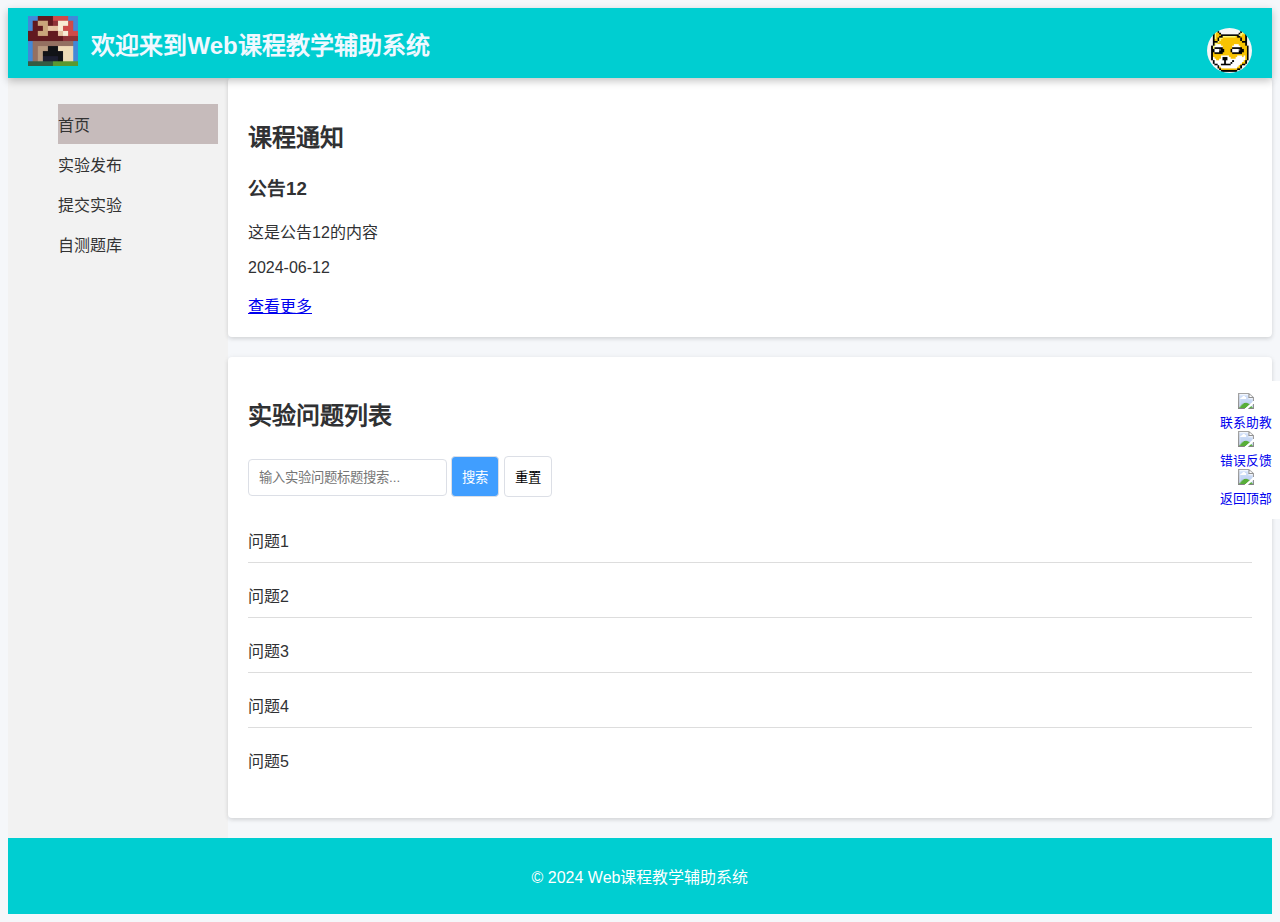
==== html/index.html @ 5e6ee78d "实现基本的首页" ====
<!DOCTYPE html>
<html lang="zh-CN">
  <head>
    <meta charset="UTF-8" />
    <meta name="viewport" content="width=device-width, initial-scale=1.0" />
    <title>Web课程教学辅助系统</title>
    <link rel="stylesheet" href="../css/index.css" />
    <script src="../js/index.js" defer></script>
  </head>

  <body>
    <header>
      <div id="logo-container">
        <img src="../static/house.webp" alt="页首Logo" id="logo" />
      </div>
      <h2>&nbsp;&nbsp;欢迎来到Web课程教学辅助系统</h2>
      <!-- 用户信息和头像容器 -->
      <div id="user-info" class="user-info">
        <img
          src="../static/user.jpg"
          alt="用户头像"
          id="user-avatar"
          class="user-avatar"
        />
        <div id="user-actions" class="user-actions">
          <!-- 用户为游客时显示 -->
          <p id="guest-actions" class="user-action">注册 登录</p>
          <!-- 用户登录后显示 -->
          <p id="user-action" class="user-action" style="display: none">
            退出登录
          </p>
        </div>
      </div>
    </header>

    <div class="main-container">
      <!-- 侧边菜单栏 -->
      <aside class="side-menu">
        <ul class="side-menu-list" type="none">
          <li class="side-menu-item active">
            <a href="#">首页</a>
          </li>
          <li class="side-menu-item">
            <a href="#">实验发布</a>
          </li>
          <li class="side-menu-item">
            <a href="#">提交实验</a>
          </li>
          <li class="side-menu-item">
            <a href="#">自测题库</a>
          </li>
        </ul>
      </aside>
      <main class="main-content">
        <section id="announcements">
          <h2>课程通知</h2>
          <div id="announcementsList"></div>
        </section>

        <section id="problem-list">
          <h2>实验问题列表</h2>
          <div id="search-container">
            <input
              type="text"
              id="site-search"
              placeholder="输入实验问题标题搜索..."
            />
            <button id="search-button" onclick="onSearchInput()">搜索</button>
            <button id="reset-button" onclick="resetSearch()">重置</button>
          </div>
          <ul id="problemListUl"></ul>
        </section>
      </main>
      <!-- 右侧工具栏 -->
      <div class="toolkit">
        <div class="toolkit-list">
          <div class="toolkit-item">
            <a href="#">
              <img
                src="http://172.31.73.236/resource/img/toolkit-chat.png"
                ;
                class="toolkit-icon"
              />
              <div class="toolkit-bottom">联系助教</div>
            </a>
          </div>

          <div class="toolkit-item">
            <a href="#">
              <img
                src="http://172.31.73.236/resource/img/toolkit-write.png"
                ;
                class="toolkit-icon"
              />
              <div class="toolkit-bottom">错误反馈</div>
            </a>
          </div>

          <div class="toolkit-item">
            <a href="#">
              <img
                src="http://172.31.73.236/resource/img/toolkit-back.png"
                ;
                class="toolkit-icon"
              />
              <div class="toolkit-bottom">返回顶部</div>
            </a>
          </div>
        </div>
      </div>
    </div>

    <footer>
      <p>&copy; 2024 Web课程教学辅助系统</p>
    </footer>
  </body>
</html>
---- css/index.css ----
/* index.css */
body {
    display: flex;
    flex-direction: column;
    /* 确保body有最小高度，以便包含整个页面内容 */
    min-height: 100vh;
    font-family: Avenir, Helvetica, Arial, sans-serif;
    -webkit-font-smoothing: antialiased;
    background-color: #f5f7fa; 
    color: #303133; 
    padding: 0;
}

header {
    background-color: #00ced1 !important; 
    color: #f0f8ff;
    height: 70px;
    box-shadow: 0 3px 8px rgba(0, 0, 0, .24);
    padding: 0 20px;
    box-sizing: border-box;
    display: flex;
    align-items: center;
    position: relative; /* 允许绝对定位 */
}

.user-info {
    position: absolute;
    top: 20px;
    right: 20px; 
    cursor: pointer;
}
  
.user-avatar {
    width: 45px; 
    height: 45px; 
    border-radius: 25px; /* 圆形头像 */
}
  
.user-actions {
    display: none; 
    position: absolute;
    background-color: #00ced1 !important;
    border: 1px solid #ccc;
    border-radius: 5px;
    padding: 5px;
    box-shadow: 0 2px 4px rgba(0, 0, 0, 0.12);
}
  
.user-action {
    margin: 5px 0;
    text-align: center;
}
  
.user-info:hover .user-actions {
    display: block;
}
  
#logo-container img {
    max-height: 50px;
}

.main-container {
    flex: 1; 
    display: flex;
    flex-wrap: wrap;
    justify-content: space-between;
}

.main-content {
    flex: 1;
}

.side-menu {
    width: 200px;
    height: auto;
    padding: 10px;
    left: 0;
    background-color: #f2f2f2;
}

.side-menu-list li a {
    display: block;
    padding: 8px 0;
    text-align: left;
    text-decoration: none;
    color: #333;
    transition: background-color 0.3s ease, color 0.3s ease;
}

.side-menu-list li a:hover,
  .side-menu-list li a:focus {
    background-color: #c6bbbb; /* 浅灰色背景 */
}

.side-menu-list li.active a {
    background-color: #c6bbbb; /* 浅灰色背景 */
}

.toolkit {
    position: fixed;
    right: 0;
    bottom: 50%;
    transform: translateY(50%);
    z-index: 100;
    background-color: white;
    border-top-right-radius: 0; /* 右上角边框圆角为0 */
    border-bottom-right-radius: 0; /* 右下角边框圆角为0 */
    border-top-left-radius: 8px; /* 左上角边框圆角为8px */
    border-bottom-left-radius: 8px; /* 左下角边框圆角为8px */
  }

  .toolkit-list {
    padding: 12px 8px;
    display: flex;
    flex-direction: column;
    align-items: center;
    justify-content: center;
    font-size: 0.8rem;
  }

  .toolkit-item a {
    display: block;
    text-decoration: none;
    text-align: center;
  }

  .toolkit-item img {
    width: 40px;
    margin-bottom: 0;
  }
  
section {
    margin-bottom: 20px;
    background-color: white;
    border-radius: 4px;
    box-shadow: 0 2px 4px rgba(0, 0, 0, 0.12), 0 0 6px rgba(0, 0, 0, 0.04);
    padding: 20px;
}


#problem-list ul {
    list-style: none;
    padding: 0;
}

#problem-list li {
    border-bottom: 1px solid #dcdfe6;
    padding: 10px 0;
}

#problem-list li:last-child {
    border-bottom: none;
}

#problemListUl .problem-item {
    cursor: pointer; /* 当鼠标悬停时显示手指图标 */
    border-bottom: 1px solid #ddd;
    margin-bottom: 10px;
    padding-bottom: 10px;
}

#problemListUl .problem-details {
    background-color: #f9f9f9;
    padding: 10px;
    margin-top: 5px;
    border: 1px solid #ddd; /* 添加边框以区分详情区域 */
    border-top: none; /* 隐藏与问题标题之间的边框 */
}

aside#sidebar {
    background-color: white;
    border-radius: 4px;
    box-shadow: 0 2px 4px rgba(0, 0, 0, 0.12), 0 0 6px rgba(0, 0, 0, 0.04);
    padding: 20px;
    margin: 20px 0;
}

#search-container input,
#search-container button {
    padding: 10px;
    margin: 5px 0;
    border-radius: 4px;
    border: 1px solid #dcdfe6;
}

#search-button {
    background-color: #409eff;
    color: white;
    cursor: pointer;
}

#search-container button:hover {
    background-color: #78b2f9;
}

#reset-button {
    background-color: white;
    color: black;           
    cursor: pointer;        
}


footer {
    background-color: #00ced1; 
    color: white;
    text-align: center;
    padding: 10px 0;
}


@media (max-width: 768px) {
    header, main, aside#sidebar {
        width: 100%;
        float: none;
    }

    aside#sidebar {
        position: static;
        margin-top: 20px;
    }

    nav#navbar ul {
        flex-direction: column;
        align-items: center;
    }

    nav#navbar ul li {
        margin: 5px 0;
    }
}
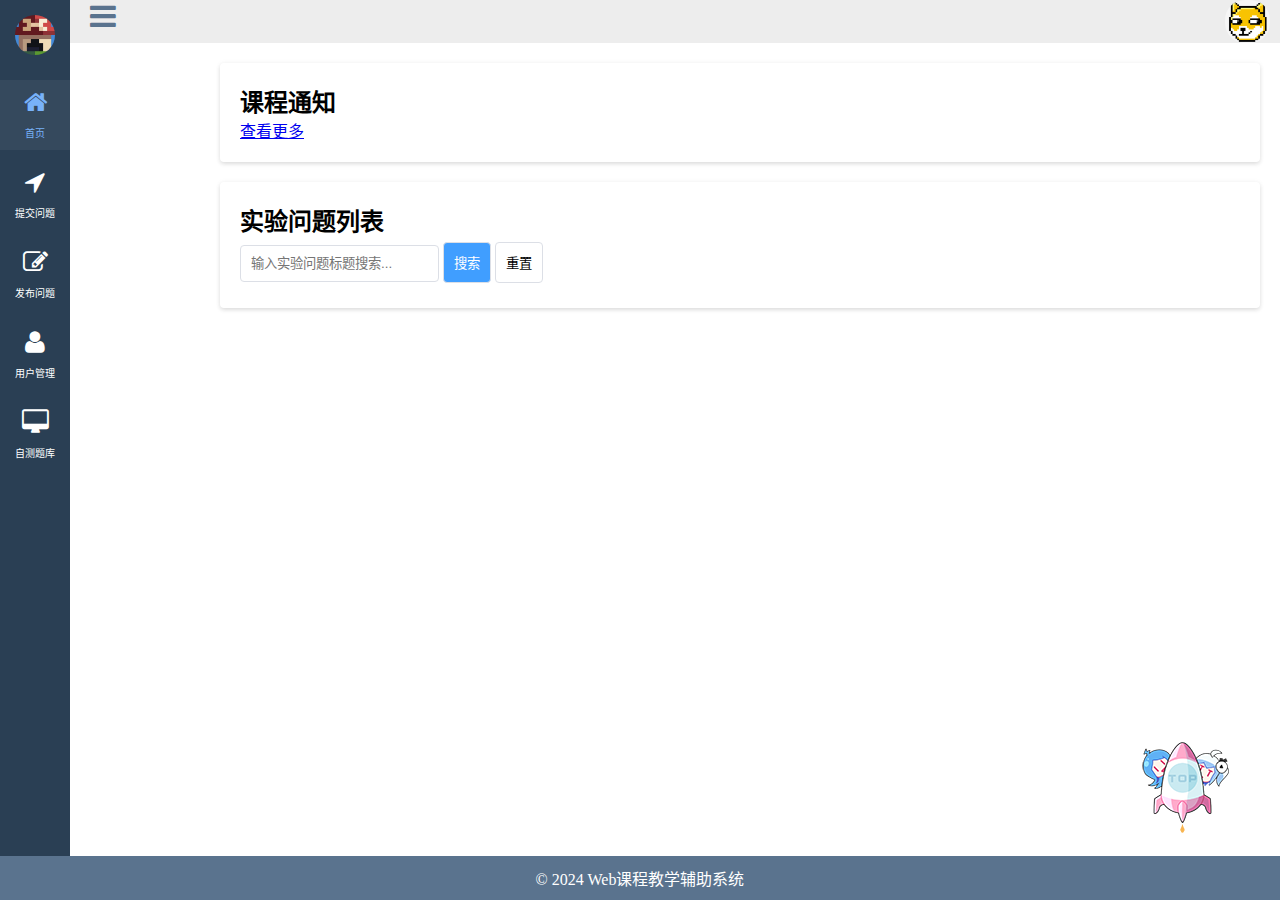
==== commit f79d5372: "修改模板代码，修改indexDB.js，修改首页" ====
--- a/html/index.html
+++ b/html/index.html
@@ -5,52 +5,71 @@
     <meta name="viewport" content="width=device-width, initial-scale=1.0" />
     <title>Web课程教学辅助系统</title>
     <link rel="stylesheet" href="../css/index.css" />
+    <link rel="stylesheet" href="../css/font-awesome.css" />
     <script src="../js/index.js" defer></script>
+    <script src="../js/indexedDB.js"></script>
   </head>
+  <body>
+    <div class="navbar">
+      <input type="checkbox" id="checkbox" />
+      <!-- 复选框的id属性值和label元素的for属性值必须是相同的,才能够通过点击label选中复选框 -->
+      <label for="checkbox">
+        <i class="fa fa-bars"></i>
+      </label>
 
-  <body>
-    <header>
-      <div id="logo-container">
-        <img src="../static/house.webp" alt="页首Logo" id="logo" />
+      <ul>
+        <li>
+          <img src="../static/house.webp" alt="" />
+          <span>Web校验平台</span>
+        </li>
+        <li class="active">
+          <a href="../html/index.html">
+            <i class="fa fa-home"></i>
+            <span>首页</span>
+          </a>
+        </li>
+        <li>
+          <a href="javascript:void(0)">
+            <i class="fa fa-location-arrow"></i>
+            <span>提交问题</span>
+          </a>
+        </li>
+        <li>
+          <a href="javascript:void(0)">
+            <i class="fa fa-edit"></i>
+            <span>发布问题</span>
+          </a>
+        </li>
+        <li>
+          <a href="javascript:void(0)">
+            <i class="fa fa-user"></i>
+            <span>用户管理</span>
+          </a>
+        </li>
+        <li>
+          <a href="javascript:void(0)">
+            <i class="fa fa-desktop"></i>
+            <span>自测题库</span>
+          </a>
+        </li>
+      </ul>
+      <div class="toolkit">
+        <a href="#"> </a>
       </div>
-      <h2>&nbsp;&nbsp;欢迎来到Web课程教学辅助系统</h2>
-      <!-- 用户信息和头像容器 -->
-      <div id="user-info" class="user-info">
-        <img
-          src="../static/user.jpg"
-          alt="用户头像"
-          id="user-avatar"
-          class="user-avatar"
-        />
-        <div id="user-actions" class="user-actions">
-          <!-- 用户为游客时显示 -->
-          <p id="guest-actions" class="user-action">注册 登录</p>
-          <!-- 用户登录后显示 -->
-          <p id="user-action" class="user-action" style="display: none">
-            退出登录
-          </p>
-        </div>
-      </div>
-    </header>
+    </div>
+    <div id="user-info" class="user-info">
+      <img
+        src="../static/user.jpg"
+        alt="用户头像"
+        id="user-avatar"
+        class="user-avatar"
+      />
+      <div id="user-actions" class="user-actions"></div>
+    </div>
+    <div class="top-title"></div>
 
+    <!-- 这是放正文的地方 -->
     <div class="main-container">
-      <!-- 侧边菜单栏 -->
-      <aside class="side-menu">
-        <ul class="side-menu-list" type="none">
-          <li class="side-menu-item active">
-            <a href="#">首页</a>
-          </li>
-          <li class="side-menu-item">
-            <a href="#">实验发布</a>
-          </li>
-          <li class="side-menu-item">
-            <a href="#">提交实验</a>
-          </li>
-          <li class="side-menu-item">
-            <a href="#">自测题库</a>
-          </li>
-        </ul>
-      </aside>
       <main class="main-content">
         <section id="announcements">
           <h2>课程通知</h2>
@@ -71,41 +90,34 @@
           <ul id="problemListUl"></ul>
         </section>
       </main>
-      <!-- 右侧工具栏 -->
-      <div class="toolkit">
-        <div class="toolkit-list">
-          <div class="toolkit-item">
-            <a href="#">
-              <img
-                src="http://172.31.73.236/resource/img/toolkit-chat.png"
-                ;
-                class="toolkit-icon"
-              />
-              <div class="toolkit-bottom">联系助教</div>
-            </a>
-          </div>
-
-          <div class="toolkit-item">
-            <a href="#">
-              <img
-                src="http://172.31.73.236/resource/img/toolkit-write.png"
-                ;
-                class="toolkit-icon"
-              />
-              <div class="toolkit-bottom">错误反馈</div>
-            </a>
-          </div>
-
-          <div class="toolkit-item">
-            <a href="#">
-              <img
-                src="http://172.31.73.236/resource/img/toolkit-back.png"
-                ;
-                class="toolkit-icon"
-              />
-              <div class="toolkit-bottom">返回顶部</div>
-            </a>
-          </div>
+    </div>
+    <!-- 个人中心模态窗口 -->
+    <div id="myModal" class="modal">
+      <div class="modal-content">
+        <div class="modal-header">
+          <h2>个人信息</h2>
+        </div>
+        <div class="modal-body">
+          <form>
+            <label for="avatar">头像:</label>
+            <input type="file" id="avatar" name="avatar" accept="image/*" />
+            <img
+              src="../static/user.jpg"
+              alt="预览头像"
+              id="profile-avatar-preview"
+              style="width: 100px; height: 100px; margin-bottom: 20px"
+            />
+            <label for="nickname">昵称:</label>
+            <input type="text" id="nickname" name="nickname" />
+            <label for="signature">签名档:</label>
+            <textarea id="signature" name="signature"></textarea>
+            <label for="todo">个人待办事项:</label>
+            <textarea id="todo" name="todo"></textarea>
+          </form>
+        </div>
+        <div class="modal-footer">
+          <button id="saveProfile">保存</button>
+          <button id="cancelProfile">取消</button>
         </div>
       </div>
     </div>
--- a/css/index.css
+++ b/css/index.css
@@ -1,230 +1,371 @@
-/* index.css */
+* {
+  padding: 0;
+  margin: 0;
+  box-sizing: border-box;
+  scroll-behavior: smooth;
+}
 body {
-    display: flex;
-    flex-direction: column;
-    /* 确保body有最小高度，以便包含整个页面内容 */
-    min-height: 100vh;
-    font-family: Avenir, Helvetica, Arial, sans-serif;
-    -webkit-font-smoothing: antialiased;
-    background-color: #f5f7fa; 
-    color: #303133; 
-    padding: 0;
-}
-
-header {
-    background-color: #00ced1 !important; 
-    color: #f0f8ff;
-    height: 70px;
-    box-shadow: 0 3px 8px rgba(0, 0, 0, .24);
-    padding: 0 20px;
-    box-sizing: border-box;
-    display: flex;
-    align-items: center;
-    position: relative; /* 允许绝对定位 */
+  display: flex;
+  flex-direction: column;
+  overflow-x: hidden; /* 禁止水平滚动 */
+  min-height: 100vh; /* 确保body至少占据整个视口高度 */
+}
+.navbar {
+  position: absolute;
+  width: 100vm;
+  height: 100%; /* 确保导航栏高度占满整个视口 */
+}
+.navbar input {
+  display: none;
+}
+.navbar label {
+  position: absolute;
+  top: 0;
+  left: 70px;
+  width: 100%;
+  height: 43px;
+  padding-left: 20px;
+  font-size: 30px;
+  color: #5a738e;
+  background-color: #ededed;
+  cursor: pointer;
+  transition: all 0.5s;
+}
+.navbar ul {
+  overflow: hidden;
+  list-style: none;
+  width: 70px;
+  height: 100vh;
+  background-color: #2a3f54;
+  transition: all 0.5s;
+}
+.navbar ul li {
+  height: 70px;
+  margin-bottom: 10px;
+}
+/* :first-child选择器 选择到ul下面的第一个元素 */
+.navbar ul li:first-child {
+  /* 弹性布局 让元素在该盒子内垂直+水平居中 */
+  display: flex;
+  justify-content: center;
+  align-items: center;
+  padding: 0 10px;
+}
+.navbar ul li:first-child img {
+  width: 40px;
+  border-radius: 50%;
+}
+.navbar ul li:first-child span {
+  /* 先把文字隐藏起来 */
+  display: none;
+  color: #fff;
+  /* 文字禁止换行 */
+  white-space: nowrap;
+  padding-left: 10px;
+  font-size: 18px;
+}
+.navbar ul li a {
+  /* 弹性布局 */
+  display: flex;
+  justify-content: center;
+  align-items: center;
+  /* 这个属性改变了弹性盒子的主轴方向 现在主轴方向向下 元素也就垂直排列 */
+  flex-direction: column;
+  width: 100%;
+  height: 100%;
+  color: #fff;
+  /* 取消文字的下划线 */
+  text-decoration: none;
+}
+.navbar ul li a i {
+  font-size: 25px;
+  margin-bottom: 10px;
+}
+.navbar ul li.active a {
+  color: #78b2f9;
+  background-color: #35495d;
+}
+.navbar ul li a span {
+  font-size: 10px;
+  white-space: nowrap;
+}
+.navbar ul li a:hover {
+  color: #fff;
+  background-color: #35495d;
+}
+/* :checked选择器判断复选框是否被选中 */
+/* +是相邻兄弟选择器 找到了input的下一个兄弟label */
+.navbar input:checked + label {
+  left: 200px;
+}
+/* ~也是兄弟选择器 但是可以找到隔了几代的兄弟 */
+.navbar input:checked ~ ul {
+  width: 200px;
+}
+.navbar input:checked ~ ul li:first-child {
+  /* 改变了弹性项目在弹性盒子内的水平排列方式为从开头排序 */
+  justify-content: flex-start;
+}
+.navbar input:checked ~ ul li:first-child span {
+  /* 文字显示 */
+  display: block;
+}
+.navbar input:checked ~ ul li a {
+  /* 改变了主轴的方向为默认值 水平排列 */
+  flex-direction: row;
+  /* 改变了弹性项目在弹性盒子内的水平排列方式为从开头排序 */
+  justify-content: flex-start;
+}
+.navbar input:checked ~ ul li a i {
+  font-size: 20px;
+  margin: 0 15px;
+}
+.navbar input:checked ~ ul li a span {
+  font-size: 15px;
 }
 
 .user-info {
-    position: absolute;
-    top: 20px;
-    right: 20px; 
-    cursor: pointer;
-}
-  
+  position: absolute;
+  right: 10px;
+  cursor: pointer;
+}
+
 .user-avatar {
-    width: 45px; 
-    height: 45px; 
-    border-radius: 25px; /* 圆形头像 */
-}
-  
+  width: 45px;
+  height: 43px;
+  border-radius: 20px;
+  transition: transform 0.3s ease;
+}
+
 .user-actions {
-    display: none; 
-    position: absolute;
-    background-color: #00ced1 !important;
-    border: 1px solid #ccc;
-    border-radius: 5px;
-    padding: 5px;
-    box-shadow: 0 2px 4px rgba(0, 0, 0, 0.12);
-}
-  
+  display: none;
+  position: absolute;
+  background-color: #5a738e;
+  border: 1px solid #ccc;
+  border-radius: 5px;
+  padding: 5px;
+  box-shadow: 0 2px 4px rgba(0, 0, 0, 0.12);
+}
+
 .user-action {
-    margin: 5px 0;
-    text-align: center;
-}
-  
+  margin: 5px 0;
+  text-align: center;
+  color: #fff;
+  text-decoration: none;
+}
+
 .user-info:hover .user-actions {
-    display: block;
-}
-  
-#logo-container img {
-    max-height: 50px;
+  display: block;
+}
+
+/* 回到顶部 */
+.toolkit a {
+  position: fixed; /* 固定定位，相对于浏览器窗口 */
+  right: 20px; /* 距离右侧20px */
+  bottom: 20px;
+  width: 150px;
+  height: 174px;
+  background: url("../static/back.png") no-repeat;
+  background-size: cover;
+  z-index: 999;
+}
+.toolkit a:hover {
+  animation: back 0.5s steps(5) infinite;
+}
+
+/* 美化模态窗口样式 */
+.modal {
+  display: none;
+  position: fixed;
+  z-index: 1000;
+  left: 0;
+  top: 0;
+  width: 100%;
+  height: 100%;
+  overflow: auto;
+  background-color: rgba(0, 0, 0, 0.5); /* 半透明背景 */
+  align-items: center;
+  justify-content: center;
+}
+
+/* 模态内容框 */
+.modal-content {
+  background-color: #fefefe;
+  margin: 5% auto;
+  padding: 20px;
+  border-radius: 10px;
+  box-shadow: 0 4px 8px rgba(0, 0, 0, 0.1);
+  width: auto;
+  max-width: 1000px; /* 设置最大宽度限制 */
+}
+
+/* 模态窗口头部 */
+.modal-header {
+  display: flex;
+  justify-content: space-between;
+  align-items: center;
+  border-bottom: 1px solid #ddd;
+  padding-bottom: 10px;
+  margin-bottom: 15px;
+  text-align: center; /* 标题居中 */
+  border-bottom: none; /* 移除边框 */
+  padding-bottom: 0; /* 移除底部内边距 */
+}
+
+/* 模态窗口主体 */
+.modal-body {
+  display: flex;
+  flex-direction: column;
+  align-items: left;
+  padding: 10px;
+}
+
+/* 模态窗口底部 */
+.modal-footer {
+  display: flex;
+  justify-content: space-between;
+  padding: 10px 20px;
+}
+
+/* 表单样式 */
+.modal form {
+  display: flex;
+  flex-direction: column;
+}
+
+.modal label {
+  font-weight: bold;
+  margin-bottom: 5px;
+}
+
+.modal form input[type="text"],
+.modal form input[type="file"],
+.modal form textarea {
+  width: 100%;
+  padding: 10px;
+  margin-bottom: 10px;
+  border: 1px solid #ddd;
+  border-radius: 5px;
+}
+
+.modal form input[type="file"] {
+  padding: 5px 10px;
+}
+.modal button {
+  padding: 10px 20px;
+  margin: 0 5px;
+  border: none;
+  border-radius: 5px;
+  background-color: #5a738e;
+  color: white;
+  cursor: pointer;
+  transition: background-color 0.3s ease;
+  flex-grow: 1; /* 按钮占据可用空间 */
+}
+
+/* 保存按钮样式 */
+#saveProfile {
+  background-color: #1890ff;
+}
+
+/* 取消按钮样式 */
+#cancelProfile {
+  background-color: #dcdfe6;
+}
+
+/* 按钮悬停效果 */
+.modal button:hover {
+  opacity: 0.9;
+}
+
+.top-title {
+  position: absolute;
+  top: 0;
+  left: 70px;
+  width: 100%;
+  height: 43px;
+  background-color: #ededed;
+  /* border: 1px solid #d9dee4; */
+  z-index: -1; /* 设置较低的层叠级别 */
 }
 
 .main-container {
-    flex: 1; 
-    display: flex;
-    flex-wrap: wrap;
-    justify-content: space-between;
-}
-
-.main-content {
-    flex: 1;
-}
-
-.side-menu {
-    width: 200px;
-    height: auto;
-    padding: 10px;
-    left: 0;
-    background-color: #f2f2f2;
-}
-
-.side-menu-list li a {
-    display: block;
-    padding: 8px 0;
-    text-align: left;
-    text-decoration: none;
-    color: #333;
-    transition: background-color 0.3s ease, color 0.3s ease;
-}
-
-.side-menu-list li a:hover,
-  .side-menu-list li a:focus {
-    background-color: #c6bbbb; /* 浅灰色背景 */
-}
-
-.side-menu-list li.active a {
-    background-color: #c6bbbb; /* 浅灰色背景 */
-}
-
-.toolkit {
-    position: fixed;
-    right: 0;
-    bottom: 50%;
-    transform: translateY(50%);
-    z-index: 100;
-    background-color: white;
-    border-top-right-radius: 0; /* 右上角边框圆角为0 */
-    border-bottom-right-radius: 0; /* 右下角边框圆角为0 */
-    border-top-left-radius: 8px; /* 左上角边框圆角为8px */
-    border-bottom-left-radius: 8px; /* 左下角边框圆角为8px */
-  }
-
-  .toolkit-list {
-    padding: 12px 8px;
-    display: flex;
-    flex-direction: column;
-    align-items: center;
-    justify-content: center;
-    font-size: 0.8rem;
-  }
-
-  .toolkit-item a {
-    display: block;
-    text-decoration: none;
-    text-align: center;
-  }
-
-  .toolkit-item img {
-    width: 40px;
-    margin-bottom: 0;
-  }
-  
+  flex: 1; /* 占据剩余空间 */
+  max-height: calc(100vh - 43px - 50px);
+  padding: 20px; /* 添加内边距 */
+  margin-top: 43px;
+  overflow: auto; /* 如果内容溢出，允许滚动 */
+  margin-left: 200px;
+}
 section {
-    margin-bottom: 20px;
-    background-color: white;
-    border-radius: 4px;
-    box-shadow: 0 2px 4px rgba(0, 0, 0, 0.12), 0 0 6px rgba(0, 0, 0, 0.04);
-    padding: 20px;
-}
-
+  margin-bottom: 20px;
+  background-color: white;
+  border-radius: 4px;
+  box-shadow: 0 2px 4px rgba(0, 0, 0, 0.12), 0 0 6px rgba(0, 0, 0, 0.04);
+  padding: 20px;
+}
 
 #problem-list ul {
-    list-style: none;
-    padding: 0;
+  list-style: none;
+  padding: 0;
 }
 
 #problem-list li {
-    border-bottom: 1px solid #dcdfe6;
-    padding: 10px 0;
+  border-bottom: 1px solid #dcdfe6;
+  padding: 10px 0;
 }
 
 #problem-list li:last-child {
-    border-bottom: none;
+  border-bottom: none;
 }
 
 #problemListUl .problem-item {
-    cursor: pointer; /* 当鼠标悬停时显示手指图标 */
-    border-bottom: 1px solid #ddd;
-    margin-bottom: 10px;
-    padding-bottom: 10px;
+  cursor: pointer; /* 当鼠标悬停时显示手指图标 */
+  border-bottom: 1px solid #ddd;
+  margin-bottom: 10px;
+  padding-bottom: 10px;
 }
 
 #problemListUl .problem-details {
-    background-color: #f9f9f9;
-    padding: 10px;
-    margin-top: 5px;
-    border: 1px solid #ddd; /* 添加边框以区分详情区域 */
-    border-top: none; /* 隐藏与问题标题之间的边框 */
-}
-
-aside#sidebar {
-    background-color: white;
-    border-radius: 4px;
-    box-shadow: 0 2px 4px rgba(0, 0, 0, 0.12), 0 0 6px rgba(0, 0, 0, 0.04);
-    padding: 20px;
-    margin: 20px 0;
+  background-color: #f9f9f9;
+  padding: 10px;
+  margin-top: 5px;
+  border: 1px solid #ddd; /* 添加边框以区分详情区域 */
+  border-top: none; /* 隐藏与问题标题之间的边框 */
 }
 
 #search-container input,
 #search-container button {
-    padding: 10px;
-    margin: 5px 0;
-    border-radius: 4px;
-    border: 1px solid #dcdfe6;
+  padding: 10px;
+  margin: 5px 0;
+  border-radius: 4px;
+  border: 1px solid #dcdfe6;
 }
 
 #search-button {
-    background-color: #409eff;
-    color: white;
-    cursor: pointer;
+  background-color: #409eff;
+  color: white;
+  cursor: pointer;
 }
 
 #search-container button:hover {
-    background-color: #78b2f9;
+  background-color: #78b2f9;
 }
 
 #reset-button {
-    background-color: white;
-    color: black;           
-    cursor: pointer;        
-}
-
+  background-color: white;
+  color: black;
+  cursor: pointer;
+}
 
 footer {
-    background-color: #00ced1; 
-    color: white;
-    text-align: center;
-    padding: 10px 0;
-}
-
-
-@media (max-width: 768px) {
-    header, main, aside#sidebar {
-        width: 100%;
-        float: none;
-    }
-
-    aside#sidebar {
-        position: static;
-        margin-top: 20px;
-    }
-
-    nav#navbar ul {
-        flex-direction: column;
-        align-items: center;
-    }
-
-    nav#navbar ul li {
-        margin: 5px 0;
-    }
-}+  background-color: #5a738e;
+  color: white;
+  text-align: center;
+  padding: 10px 0;
+  position: fixed;
+  left: 0;
+  right: 0;
+  bottom: 0;
+  width: 100%;
+}
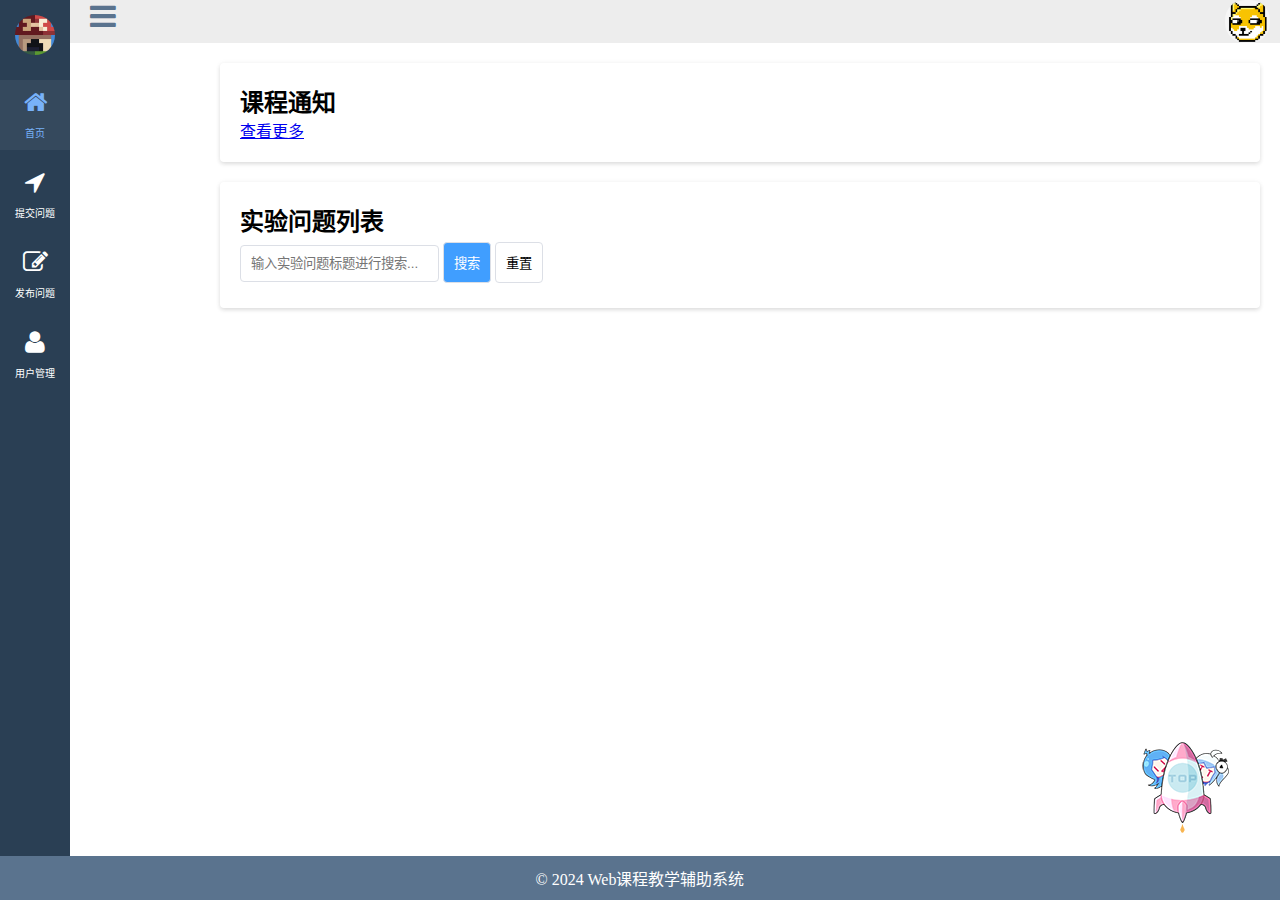
==== commit afaefc39: "个人页面新增密码" ====
--- a/html/index.html
+++ b/html/index.html
@@ -46,12 +46,6 @@
             <span>用户管理</span>
           </a>
         </li>
-        <li>
-          <a href="javascript:void(0)">
-            <i class="fa fa-desktop"></i>
-            <span>自测题库</span>
-          </a>
-        </li>
       </ul>
       <div class="toolkit">
         <a href="#"> </a>
@@ -82,7 +76,7 @@
             <input
               type="text"
               id="site-search"
-              placeholder="输入实验问题标题搜索..."
+              placeholder="输入实验问题标题进行搜索..."
             />
             <button id="search-button" onclick="onSearchInput()">搜索</button>
             <button id="reset-button" onclick="resetSearch()">重置</button>
@@ -91,6 +85,7 @@
         </section>
       </main>
     </div>
+
     <!-- 个人中心模态窗口 -->
     <div id="myModal" class="modal">
       <div class="modal-content">
@@ -109,6 +104,8 @@
             />
             <label for="nickname">昵称:</label>
             <input type="text" id="nickname" name="nickname" />
+            <label for="password">密码:</label>
+            <input type="text" id="password" name="password" />
             <label for="signature">签名档:</label>
             <textarea id="signature" name="signature"></textarea>
             <label for="todo">个人待办事项:</label>
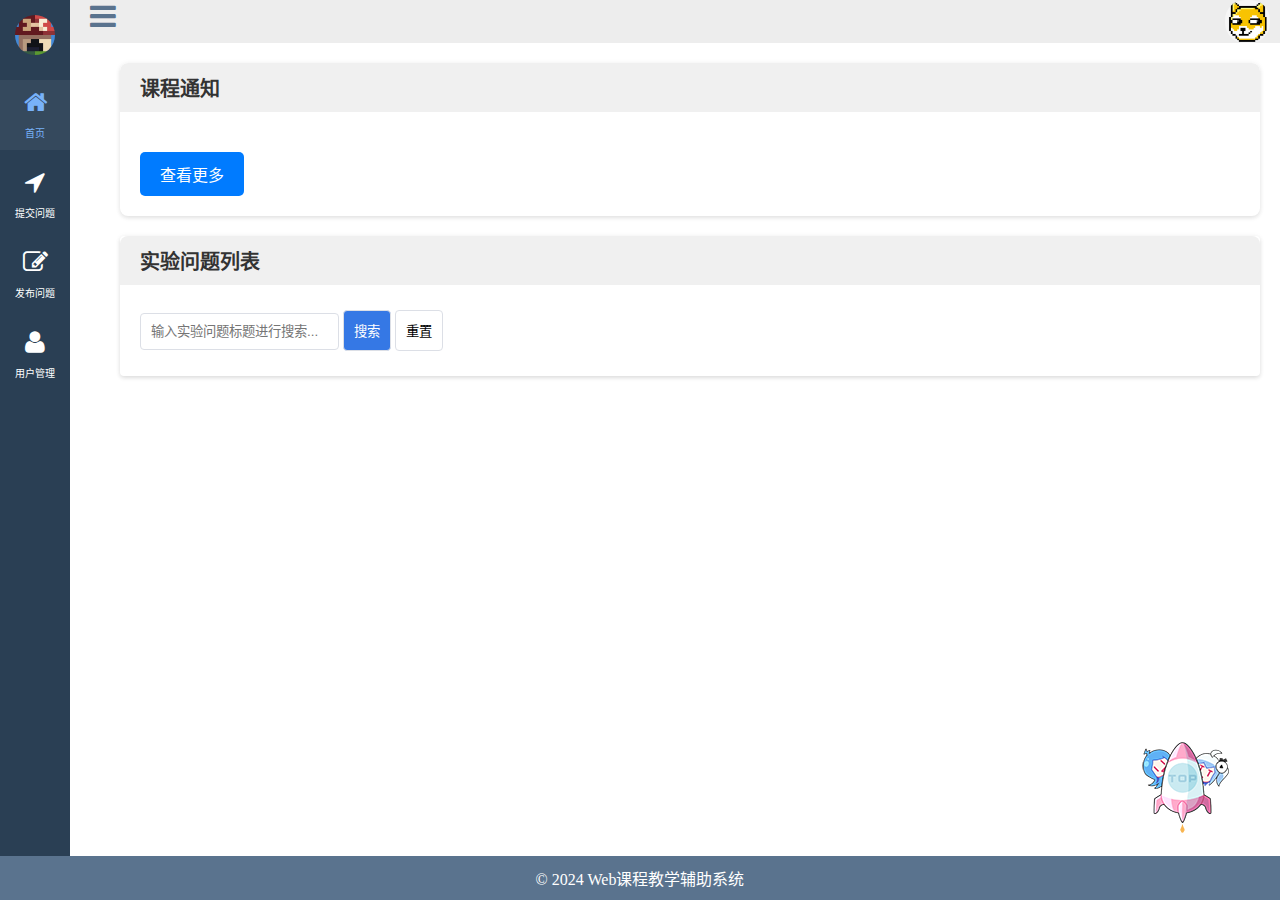
==== commit 5ca1ee07: "合并发布问题，提交问题模块，增加头像的修改功能，新增公告功能实现，页面bug处理" ====
--- a/html/index.html
+++ b/html/index.html
@@ -6,8 +6,18 @@
     <title>Web课程教学辅助系统</title>
     <link rel="stylesheet" href="../css/index.css" />
     <link rel="stylesheet" href="../css/font-awesome.css" />
+    <link
+      rel="stylesheet"
+      type="text/css"
+      href="http://css.huangwx.cn/css/sweetalert.css"
+    />
+    <script
+      type="text/javascript"
+      src="http://css.huangwx.cn/js/sweetalert-dev.js"
+    ></script>
+    <script src="http://172.31.73.236/assets/crypto-js.min.js"></script>
+    <script src="../js/indexedDB.js"></script>
     <script src="../js/index.js" defer></script>
-    <script src="../js/indexedDB.js"></script>
   </head>
   <body>
     <div class="navbar">
@@ -29,19 +39,19 @@
           </a>
         </li>
         <li>
-          <a href="javascript:void(0)">
+          <a href="../html/submit.html">
             <i class="fa fa-location-arrow"></i>
             <span>提交问题</span>
           </a>
         </li>
         <li>
-          <a href="javascript:void(0)">
+          <a href="../html/publish.html">
             <i class="fa fa-edit"></i>
             <span>发布问题</span>
           </a>
         </li>
         <li>
-          <a href="javascript:void(0)">
+          <a href="../html/usermanagementpage.html">
             <i class="fa fa-user"></i>
             <span>用户管理</span>
           </a>
@@ -66,7 +76,14 @@
     <div class="main-container">
       <main class="main-content">
         <section id="announcements">
-          <h2>课程通知</h2>
+          <h2>
+            课程通知
+            <div
+              class="notification-badge"
+              id="notificationBadge"
+              aria-label="未读通知"
+            ></div>
+          </h2>
           <div id="announcementsList"></div>
         </section>
 
--- a/css/index.css
+++ b/css/index.css
@@ -172,6 +172,14 @@
 .toolkit a:hover {
   animation: back 0.5s steps(5) infinite;
 }
+@keyframes back {
+  from {
+    background-position: 0 0;
+  }
+  to {
+    background-position: -750px 0;
+  }
+}
 
 /* 美化模态窗口样式 */
 .modal {
@@ -278,6 +286,60 @@
   opacity: 0.9;
 }
 
+/* 关闭按钮的样式 */
+.close {
+  color: #aaa;
+  float: right;
+  font-size: 28px;
+  font-weight: bold;
+}
+
+.close:hover,
+.close:focus {
+  color: black;
+  text-decoration: none;
+  cursor: pointer;
+}
+
+/* 输入框和文本域的样式 */
+#announcementTitle,
+#announcementContent {
+  width: 100%;
+  padding: 10px;
+  margin: 10px 0;
+  border: 1px solid #ccc;
+  border-radius: 4px;
+  box-sizing: border-box; /* 边框计算在宽度内 */
+}
+
+/* 保存按钮的样式 */
+#saveAnnouncement {
+  background-color: #007bff;
+  color: white;
+  padding: 10px 20px;
+  margin: 10px 0;
+  border: none;
+  border-radius: 5px;
+  cursor: pointer;
+  transition: background-color 0.3s ease;
+}
+
+#saveAnnouncement:hover {
+  background-color: #0056b3;
+}
+
+#cancelAnnouncement {
+  background-color: #dcdfe6;
+  color: white;
+  padding: 10px 20px;
+  margin: 10px 0;
+  margin-left: 30px;
+  border: none;
+  border-radius: 5px;
+  cursor: pointer;
+  transition: background-color 0.3s ease;
+}
+
 .top-title {
   position: absolute;
   top: 0;
@@ -295,7 +357,8 @@
   padding: 20px; /* 添加内边距 */
   margin-top: 43px;
   overflow: auto; /* 如果内容溢出，允许滚动 */
-  margin-left: 200px;
+  margin-left: 100px; /* 初始左侧外边距 */
+  transition: margin-left 0.3s ease; /* 添加过渡效果 */
 }
 section {
   margin-bottom: 20px;
@@ -304,34 +367,147 @@
   box-shadow: 0 2px 4px rgba(0, 0, 0, 0.12), 0 0 6px rgba(0, 0, 0, 0.04);
   padding: 20px;
 }
+/* 课程通知区域样式 */
+#announcements {
+  margin-bottom: 20px; /* 保留底部边距 */
+  background-color: #ffffff; /* 背景颜色 */
+  border-radius: 8px; /* 增加圆角 */
+  box-shadow: 0 2px 4px rgba(0, 0, 0, 0.1), 0 0 6px rgba(0, 0, 0, 0.04); /* 轻微的阴影 */
+  padding: 20px; /* 内衬 */
+  overflow: hidden; /* 确保子元素不超出边界 */
+}
+
+/* 课程通知标题样式 */
+#announcements h2 {
+  margin: -20px -20px 20px; /* 与容器边框对齐 */
+  background-color: #f0f0f0; /* 轻微的灰色背景 */
+  border-radius: 8px 8px 0 0; /* 圆角只在上边缘 */
+  padding: 10px 20px; /* 内衬 */
+  font-size: 1.25rem; /* 标题字体大小 */
+  color: #333; /* 标题字体颜色 */
+}
+
+/* 课程通知列表容器样式 */
+#announcementsList {
+  margin-top: 10px; /* 与标题的间距 */
+}
+
+/* 单个课程通知样式 */
+.announcement {
+  background-color: #e8f3f8;
+  border-left: 4px solid #3578e5;
+  border-radius: 4px;
+  padding: 15px 20px;
+  margin-bottom: 10px;
+  transition: background-color 0.3s ease;
+}
+
+.announcement:hover,
+.announcement:focus {
+  background-color: #d5e4fd;
+}
+
+#more-announcements {
+  display: inline-block;
+  padding: 10px 20px;
+  margin-top: 20px;
+  color: #ffffff;
+  background-color: #007bff;
+  border: none;
+  border-radius: 5px;
+  cursor: pointer;
+  text-decoration: none;
+  transition: background-color 0.3s ease;
+}
+
+#more-announcements:hover {
+  opacity: 0.9;
+}
+
+#new-announcement {
+  display: inline-block;
+  padding: 10px 20px;
+  margin-left: 10px;
+  color: #ffffff;
+  background-color: rgb(5, 175, 5);
+  border: none;
+  border-radius: 5px;
+  cursor: pointer;
+  text-decoration: none;
+  transition: background-color 0.3s ease;
+}
+
+#new-announcement:hover {
+  opacity: 0.9;
+}
+
+#problem-list h2 {
+  margin: -20px -20px 20px;
+  background-color: #f0f0f0;
+  border-radius: 8px 8px 0 0;
+  padding: 10px 20px;
+  font-size: 1.25rem;
+  color: #333;
+}
 
 #problem-list ul {
   list-style: none;
   padding: 0;
-}
-
+  margin: 0;
+  font-family: "Arial", sans-serif;
+  background-color: #ffffff;
+}
+
+/* 列表项样式 */
 #problem-list li {
-  border-bottom: 1px solid #dcdfe6;
-  padding: 10px 0;
-}
-
+  padding: 1rem;
+  background-color: #f5f5f5; /* 柔和的背景色 */
+  border-radius: 8px; /* 轻微的圆角 */
+  box-shadow: 0 1px 3px rgba(0, 0, 0, 0.1); /* 轻微的阴影 */
+  margin-bottom: 0.5rem; /* 列表项之间的间隔 */
+  transition: box-shadow 0.3s ease; /* 平滑的阴影过渡效果 */
+}
+
+/* 移除最后一个列表项的下边框 */
 #problem-list li:last-child {
-  border-bottom: none;
+  margin-bottom: 0; /* 移除最后一个列表项的底部间隔 */
 }
 
 #problemListUl .problem-item {
-  cursor: pointer; /* 当鼠标悬停时显示手指图标 */
-  border-bottom: 1px solid #ddd;
-  margin-bottom: 10px;
-  padding-bottom: 10px;
-}
-
+  cursor: pointer;
+  padding: 1rem;
+  background: #e8f0fe; /* 淡蓝色背景，突出标题 */
+  border-left: 4px solid #3578e5; /* 左侧边框，增加层次感 */
+  margin-bottom: 0.5rem; /* 列表项间距 */
+  border-radius: 4px; /* 圆角 */
+  transition: background-color 0.3s ease; /* 背景色变化过渡效果 */
+}
+
+#problemListUl .problem-item:hover,
+#problemListUl .problem-item:focus {
+  background-color: #d5e4fd; /* 悬停时背景色变浅 */
+}
+
+/* 实验问题详情样式 */
 #problemListUl .problem-details {
-  background-color: #f9f9f9;
-  padding: 10px;
-  margin-top: 5px;
-  border: 1px solid #ddd; /* 添加边框以区分详情区域 */
-  border-top: none; /* 隐藏与问题标题之间的边框 */
+  background-color: #ffffff; /* 白色背景 */
+  padding: 1rem;
+  margin-top: 0.5rem;
+  border-radius: 4px; /* 圆角 */
+  box-shadow: 0 1px 3px rgba(0, 0, 0, 0.1); /* 轻微的阴影 */
+  display: none; /* 默认不显示详情 */
+}
+
+/* 响应式设计 */
+@media (max-width: 768px) {
+  #problem-list li {
+    padding: 0.5rem;
+  }
+
+  #problemListUl .problem-item,
+  #problemListUl .problem-details {
+    padding: 0.5rem;
+  }
 }
 
 #search-container input,
@@ -343,7 +519,7 @@
 }
 
 #search-button {
-  background-color: #409eff;
+  background-color: #3578e5;
   color: white;
   cursor: pointer;
 }
@@ -369,3 +545,49 @@
   bottom: 0;
   width: 100%;
 }
+
+/* 通知角标动画效果 */
+@keyframes bounce {
+  0%,
+  20%,
+  50%,
+  80%,
+  100% {
+    transform: translateY(0);
+    opacity: 1;
+  }
+  40% {
+    transform: translateY(-10px);
+    opacity: 0.8;
+  }
+  60% {
+    transform: translateY(-5px);
+    opacity: 0.9;
+  }
+}
+
+.notification-badge {
+  position: relative;
+  top: -20px;
+  right: 10px;
+  margin-left: 100px;
+  color: #fff;
+  background-color: #ff3b3b;
+  border-radius: 50%;
+  width: 20px;
+  height: 20px;
+  line-height: 15px;
+  text-align: center;
+  font-size: 12px;
+  animation: bounce 2s infinite;
+  animation-timing-function: ease-in-out;
+}
+
+.notification-badge:hover {
+  animation: none;
+  background-color: #ff6262;
+}
+
+.notification-badge[hidden] {
+  display: none;
+}
